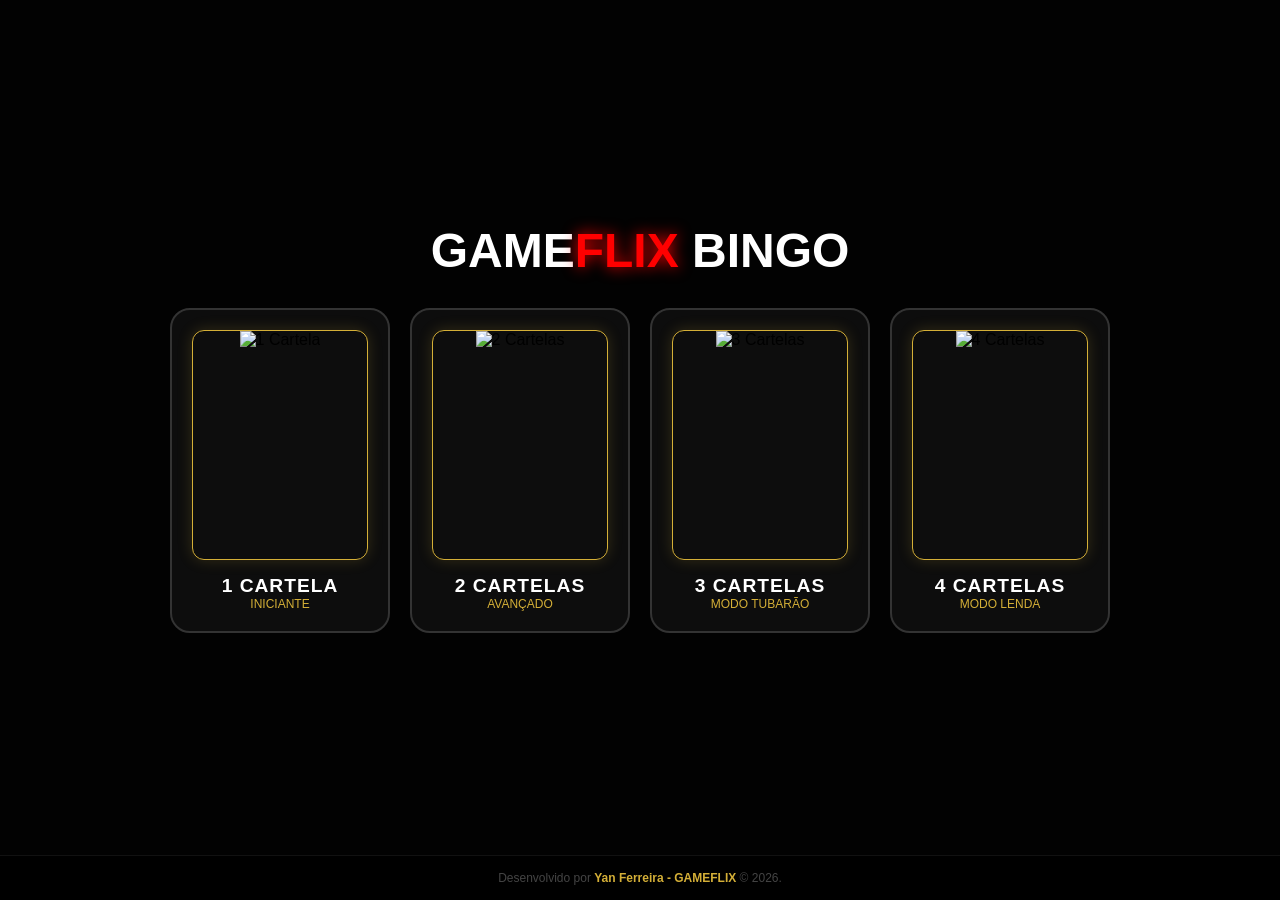
==== index.html @ 0e9021e0 "Update index.html" ====
<!DOCTYPE html>
<html lang="pt-br">
<head>
    <meta charset="UTF-8">
    <meta name="viewport" content="width=device-width, initial-scale=1.0">
    <title>GAMEFLIX BINGO | PRO SELECTION</title>
    <style>
        :root {
            --bg-dark: #020202;
            --neon-red: #ff0000;
            --gold: #d4af37;
            --white: #ffffff;
        }

        * { margin: 0; padding: 0; box-sizing: border-box; font-family: 'Poppins', sans-serif; }

        body {
            background-color: var(--bg-dark);
            min-height: 100vh;
            display: flex;
            flex-direction: column;
            overflow-x: hidden; /* Evita scroll lateral */
        }

        #bg-image {
            position: fixed; /* Fixed para não sumir no scroll do mobile */
            top: 0; left: 0; width: 100%; height: 100%;
            z-index: -1;
            background-size: cover;
            background-position: center;
            background-image: url('https://casinoespana.club/wp-content/uploads/2024/02/bonos_de_bingo_banner.webp'); 
            filter: blur(12px) brightness(0.3);
        }

        #lobby {
            flex-grow: 1;
            display: flex;
            flex-direction: column;
            align-items: center;
            justify-content: center;
            text-align: center;
            padding: 40px 20px;
        }

        .hero-title { 
            font-size: 3rem; /* Reduzido para mobile */
            font-weight: 900; 
            margin-bottom: 30px; 
            color: var(--white);
            text-transform: uppercase;
        }
        .hero-title span { color: var(--neon-red); text-shadow: 0 0 15px var(--neon-red); }

        .selection-container {
            display: flex;
            gap: 20px;
            justify-content: center;
            flex-wrap: wrap; /* Essencial para quebrar linha no mobile */
            max-width: 1200px;
        }

        .card-option {
            background: rgba(15, 15, 15, 0.9);
            border: 2px solid #333;
            border-radius: 20px;
            padding: 20px;
            width: 220px; 
            cursor: pointer;
            transition: all 0.4s cubic-bezier(0.175, 0.885, 0.32, 1.275);
            display: flex;
            flex-direction: column;
            align-items: center;
            gap: 15px;
        }

        .card-img-wrapper {
            width: 100%;
            height: 230px;
            border-radius: 12px;
            overflow: hidden;
            border: 1px solid var(--gold);
            box-shadow: 0 0 15px rgba(212, 175, 55, 0.2);
        }

        .card-img-wrapper img {
            width: 100%;
            height: 100%;
            object-fit: cover;
            transition: transform 0.5s ease;
        }

        /* --- AJUSTES MOBILE (A MÁGICA ACONTECE AQUI) --- */
        @media (max-width: 768px) {
            body { overflow-y: auto; } /* Permite scroll vertical se os cards ocuparem muito espaço */
            
            .hero-title {
                font-size: 2.2rem; /* Título menor em telemóveis */
                margin-bottom: 20px;
            }

            .card-option {
                width: 100%; /* Card ocupa a largura quase toda no mobile */
                max-width: 300px;
                flex-direction: row; /* Coloca imagem ao lado do texto se preferir, ou manter column */
                flex-direction: column; 
            }

            .card-img-wrapper {
                height: 180px; /* Imagem um pouco menor no mobile para caber mais itens */
            }

            .selection-container {
                gap: 15px;
            }
        }

        .card-option:hover {
            border-color: var(--neon-red);
            transform: translateY(-8px);
            box-shadow: 0 0 35px rgba(255, 0, 0, 0.5);
            background: rgba(30, 0, 0, 0.4);
        }

        .card-option:hover img { transform: scale(1.1); }

        .card-label {
            font-size: 1.2rem;
            font-weight: 800;
            color: var(--white);
            text-transform: uppercase;
            letter-spacing: 1px;
        }

        .card-sublabel {
            font-size: 0.75rem;
            color: var(--gold);
            text-transform: uppercase;
        }

        footer { 
            text-align: center; 
            padding: 15px; 
            background: rgba(0,0,0,0.9); 
            font-size: 12px; 
            color: #444; 
            border-top: 1px solid #111;
            margin-top: auto; 
        }
        footer b { color: var(--gold); }
    </style>
</head>
<body>

    <div id="bg-image"></div>

    <div id="lobby">
        <h1 class="hero-title">GAME<span>FLIX</span> BINGO</h1>
        
        <div class="selection-container">
            <div class="card-option" onclick="startGame(1)">
                <div class="card-img-wrapper">
                    <img src="https://res.cloudinary.com/dlt1gqwnc/image/upload/v1776731709/ChatGPT_Image_20_de_abr._de_2026_21_28_36_psllzv.png" alt="1 Cartela">
                </div>
                <div>
                    <div class="card-label">1 Cartela</div>
                    <div class="card-sublabel">Iniciante</div>
                </div>
            </div>

            <div class="card-option" onclick="startGame(2)">
                <div class="card-img-wrapper">
                    <img src="https://res.cloudinary.com/dlt1gqwnc/image/upload/v1776731702/ChatGPT_Image_20_de_abr._de_2026_21_31_03_kbenai.png" alt="2 Cartelas">
                </div>
                <div>
                    <div class="card-label">2 Cartelas</div>
                    <div class="card-sublabel">Avançado</div>
                </div>
            </div>

            <div class="card-option" onclick="startGame(3)">
                <div class="card-img-wrapper">
                    <img src="https://res.cloudinary.com/dlt1gqwnc/image/upload/v1776731713/ChatGPT_Image_20_de_abr._de_2026_21_28_36_-_Copia_2_lxl5xh.png" alt="3 Cartelas">
                </div>
                <div>
                    <div class="card-label">3 Cartelas</div>
                    <div class="card-sublabel">Modo Tubarão</div>
                </div>
            </div>

            <div class="card-option" onclick="startGame(4)">
                <div class="card-img-wrapper">
                    <img src="https://res.cloudinary.com/dlt1gqwnc/image/upload/v1776731704/ChatGPT_Image_20_de_abr._de_2026_21_26_35_bmgshy.png" alt="4 Cartelas">
                </div>
                <div>
                    <div class="card-label">4 Cartelas</div>
                    <div class="card-sublabel">Modo Lenda</div>
                </div>
            </div>
        </div>
    </div>

    <footer>Desenvolvido por <b>Yan Ferreira - GAMEFLIX</b> &copy; 2026.</footer>

    <script>
        function startGame(num) {
            alert("Iniciando arena para " + num + " cartelas...");
        }
    </script>
</body>
</html>
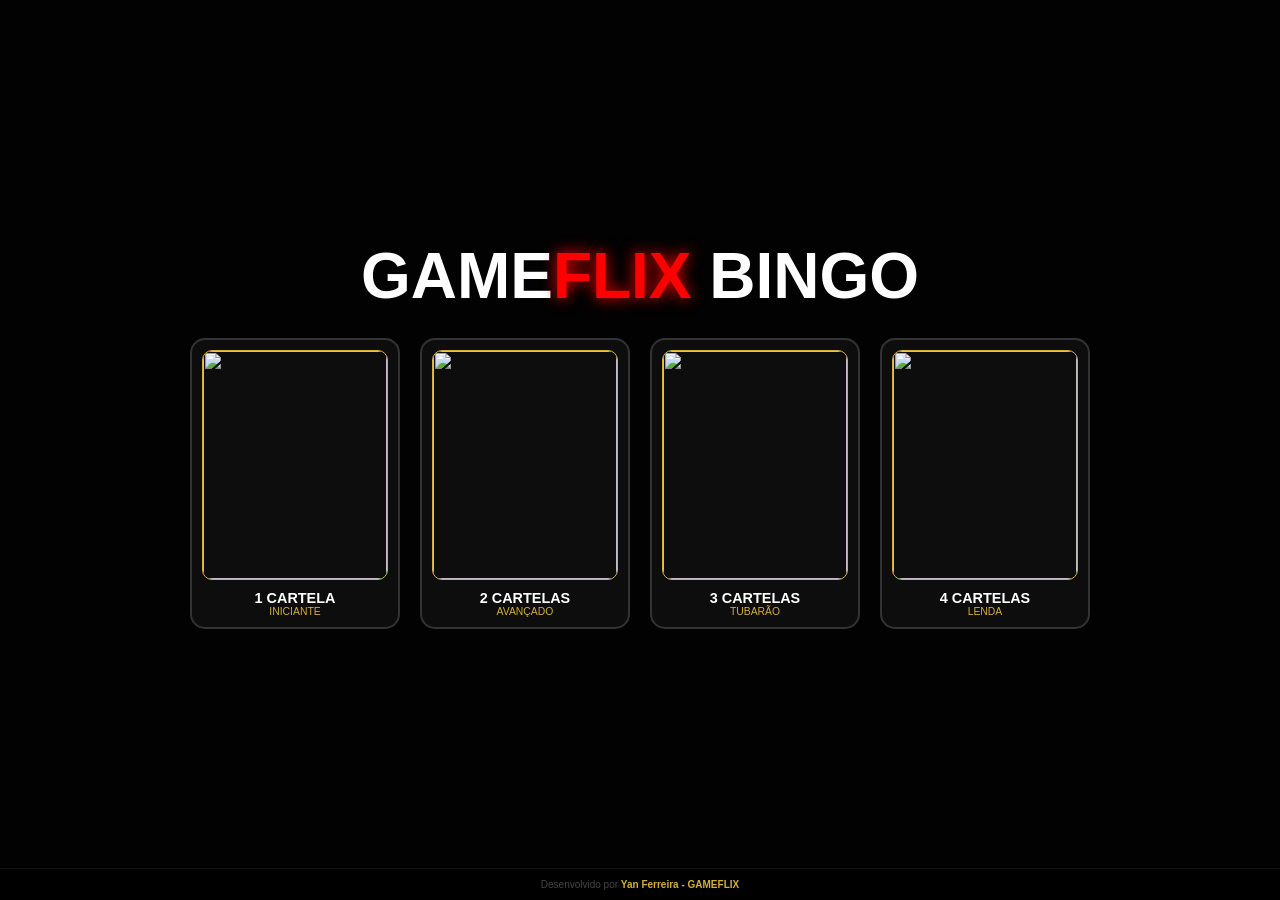
==== commit 0793c42b: "Update index.html" ====
--- a/index.html
+++ b/index.html
@@ -3,7 +3,7 @@
 <head>
     <meta charset="UTF-8">
     <meta name="viewport" content="width=device-width, initial-scale=1.0">
-    <title>GAMEFLIX BINGO | PRO SELECTION</title>
+    <title>GAMEFLIX BINGO | MOBILE GRID</title>
     <style>
         :root {
             --bg-dark: #020202;
@@ -19,11 +19,11 @@
             min-height: 100vh;
             display: flex;
             flex-direction: column;
-            overflow-x: hidden; /* Evita scroll lateral */
+            overflow-x: hidden;
         }
 
         #bg-image {
-            position: fixed; /* Fixed para não sumir no scroll do mobile */
+            position: fixed;
             top: 0; left: 0; width: 100%; height: 100%;
             z-index: -1;
             background-size: cover;
@@ -39,112 +39,91 @@
             align-items: center;
             justify-content: center;
             text-align: center;
-            padding: 40px 20px;
+            padding: 20px 10px; /* Reduzi o padding para ganhar espaço */
         }
 
         .hero-title { 
-            font-size: 3rem; /* Reduzido para mobile */
+            font-size: 2.5rem; 
             font-weight: 900; 
-            margin-bottom: 30px; 
+            margin-bottom: 25px; 
             color: var(--white);
             text-transform: uppercase;
         }
         .hero-title span { color: var(--neon-red); text-shadow: 0 0 15px var(--neon-red); }
 
+        /* AJUSTE DO CONTAINER PARA GRID */
         .selection-container {
-            display: flex;
-            gap: 20px;
-            justify-content: center;
-            flex-wrap: wrap; /* Essencial para quebrar linha no mobile */
-            max-width: 1200px;
+            display: grid;
+            grid-template-columns: repeat(2, 1fr); /* FORÇA 2 COLUNAS SEMPRE */
+            gap: 10px; /* Espaço menor entre os cards no mobile */
+            width: 100%;
+            max-width: 900px;
         }
 
         .card-option {
             background: rgba(15, 15, 15, 0.9);
             border: 2px solid #333;
-            border-radius: 20px;
-            padding: 20px;
-            width: 220px; 
+            border-radius: 15px;
+            padding: 10px;
             cursor: pointer;
-            transition: all 0.4s cubic-bezier(0.175, 0.885, 0.32, 1.275);
+            transition: all 0.4s ease;
             display: flex;
             flex-direction: column;
             align-items: center;
-            gap: 15px;
+            gap: 10px;
         }
 
         .card-img-wrapper {
             width: 100%;
-            height: 230px;
-            border-radius: 12px;
+            height: 140px; /* Altura reduzida para caber no grid 2x2 do mobile */
+            border-radius: 10px;
             overflow: hidden;
             border: 1px solid var(--gold);
-            box-shadow: 0 0 15px rgba(212, 175, 55, 0.2);
         }
 
         .card-img-wrapper img {
             width: 100%;
             height: 100%;
             object-fit: cover;
-            transition: transform 0.5s ease;
         }
 
-        /* --- AJUSTES MOBILE (A MÁGICA ACONTECE AQUI) --- */
-        @media (max-width: 768px) {
-            body { overflow-y: auto; } /* Permite scroll vertical se os cards ocuparem muito espaço */
-            
-            .hero-title {
-                font-size: 2.2rem; /* Título menor em telemóveis */
-                margin-bottom: 20px;
+        /* --- AJUSTES ESPECÍFICOS PARA PC --- */
+        @media (min-width: 769px) {
+            .selection-container {
+                grid-template-columns: repeat(4, 1fr); /* No PC ficam as 4 lado a lado */
+                gap: 20px;
             }
-
-            .card-option {
-                width: 100%; /* Card ocupa a largura quase toda no mobile */
-                max-width: 300px;
-                flex-direction: row; /* Coloca imagem ao lado do texto se preferir, ou manter column */
-                flex-direction: column; 
-            }
-
-            .card-img-wrapper {
-                height: 180px; /* Imagem um pouco menor no mobile para caber mais itens */
-            }
-
-            .selection-container {
-                gap: 15px;
-            }
+            .card-img-wrapper { height: 230px; }
+            .hero-title { font-size: 4rem; }
         }
 
-        .card-option:hover {
+        /* EFEITO AO TOCAR/PASSAR O MOUSE */
+        .card-option:active, .card-option:hover {
             border-color: var(--neon-red);
-            transform: translateY(-8px);
-            box-shadow: 0 0 35px rgba(255, 0, 0, 0.5);
-            background: rgba(30, 0, 0, 0.4);
+            transform: scale(0.98);
+            box-shadow: 0 0 20px rgba(255, 0, 0, 0.4);
         }
 
-        .card-option:hover img { transform: scale(1.1); }
-
         .card-label {
-            font-size: 1.2rem;
+            font-size: 0.9rem; /* Texto menor para caber no grid */
             font-weight: 800;
             color: var(--white);
             text-transform: uppercase;
-            letter-spacing: 1px;
         }
 
         .card-sublabel {
-            font-size: 0.75rem;
+            font-size: 0.65rem;
             color: var(--gold);
             text-transform: uppercase;
         }
 
         footer { 
             text-align: center; 
-            padding: 15px; 
+            padding: 10px; 
             background: rgba(0,0,0,0.9); 
-            font-size: 12px; 
+            font-size: 10px; 
             color: #444; 
             border-top: 1px solid #111;
-            margin-top: auto; 
         }
         footer b { color: var(--gold); }
     </style>
@@ -159,7 +138,7 @@
         <div class="selection-container">
             <div class="card-option" onclick="startGame(1)">
                 <div class="card-img-wrapper">
-                    <img src="https://res.cloudinary.com/dlt1gqwnc/image/upload/v1776731709/ChatGPT_Image_20_de_abr._de_2026_21_28_36_psllzv.png" alt="1 Cartela">
+                    <img src="https://res.cloudinary.com/dlt1gqwnc/image/upload/v1776731709/ChatGPT_Image_20_de_abr._de_2026_21_28_36_psllzv.png">
                 </div>
                 <div>
                     <div class="card-label">1 Cartela</div>
@@ -169,7 +148,7 @@
 
             <div class="card-option" onclick="startGame(2)">
                 <div class="card-img-wrapper">
-                    <img src="https://res.cloudinary.com/dlt1gqwnc/image/upload/v1776731702/ChatGPT_Image_20_de_abr._de_2026_21_31_03_kbenai.png" alt="2 Cartelas">
+                    <img src="https://res.cloudinary.com/dlt1gqwnc/image/upload/v1776731702/ChatGPT_Image_20_de_abr._de_2026_21_31_03_kbenai.png">
                 </div>
                 <div>
                     <div class="card-label">2 Cartelas</div>
@@ -179,31 +158,31 @@
 
             <div class="card-option" onclick="startGame(3)">
                 <div class="card-img-wrapper">
-                    <img src="https://res.cloudinary.com/dlt1gqwnc/image/upload/v1776731713/ChatGPT_Image_20_de_abr._de_2026_21_28_36_-_Copia_2_lxl5xh.png" alt="3 Cartelas">
+                    <img src="https://res.cloudinary.com/dlt1gqwnc/image/upload/v1776731713/ChatGPT_Image_20_de_abr._de_2026_21_28_36_-_Copia_2_lxl5xh.png">
                 </div>
                 <div>
                     <div class="card-label">3 Cartelas</div>
-                    <div class="card-sublabel">Modo Tubarão</div>
+                    <div class="card-sublabel">Tubarão</div>
                 </div>
             </div>
 
             <div class="card-option" onclick="startGame(4)">
                 <div class="card-img-wrapper">
-                    <img src="https://res.cloudinary.com/dlt1gqwnc/image/upload/v1776731704/ChatGPT_Image_20_de_abr._de_2026_21_26_35_bmgshy.png" alt="4 Cartelas">
+                    <img src="https://res.cloudinary.com/dlt1gqwnc/image/upload/v1776731704/ChatGPT_Image_20_de_abr._de_2026_21_26_35_bmgshy.png">
                 </div>
                 <div>
                     <div class="card-label">4 Cartelas</div>
-                    <div class="card-sublabel">Modo Lenda</div>
+                    <div class="card-sublabel">Lenda</div>
                 </div>
             </div>
         </div>
     </div>
 
-    <footer>Desenvolvido por <b>Yan Ferreira - GAMEFLIX</b> &copy; 2026.</footer>
+    <footer>Desenvolvido por <b>Yan Ferreira - GAMEFLIX</b></footer>
 
     <script>
         function startGame(num) {
-            alert("Iniciando arena para " + num + " cartelas...");
+            alert("Iniciando com " + num + " cartelas...");
         }
     </script>
 </body>
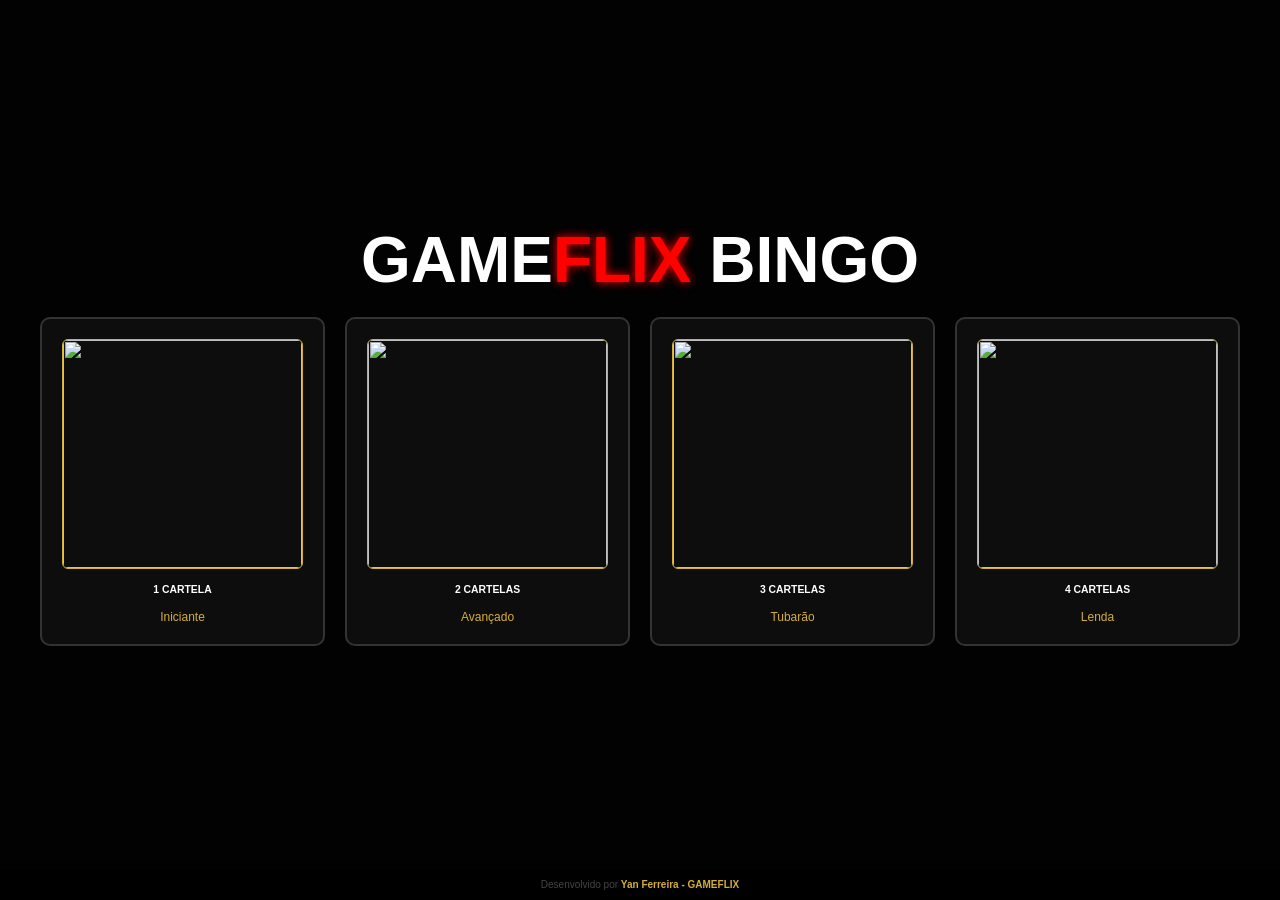
==== commit 8f2bb084: "Update index.html" ====
--- a/index.html
+++ b/index.html
@@ -3,7 +3,7 @@
 <head>
     <meta charset="UTF-8">
     <meta name="viewport" content="width=device-width, initial-scale=1.0">
-    <title>GAMEFLIX BINGO | MOBILE GRID</title>
+    <title>GAMEFLIX BINGO | 4 EM LINHA</title>
     <style>
         :root {
             --bg-dark: #020202;
@@ -39,44 +39,44 @@
             align-items: center;
             justify-content: center;
             text-align: center;
-            padding: 20px 10px; /* Reduzi o padding para ganhar espaço */
+            padding: 10px;
         }
 
         .hero-title { 
-            font-size: 2.5rem; 
+            font-size: 1.8rem; /* Reduzido para não empurrar os cards */
             font-weight: 900; 
-            margin-bottom: 25px; 
+            margin-bottom: 20px; 
             color: var(--white);
             text-transform: uppercase;
         }
-        .hero-title span { color: var(--neon-red); text-shadow: 0 0 15px var(--neon-red); }
+        .hero-title span { color: var(--neon-red); text-shadow: 0 0 10px var(--neon-red); }
 
-        /* AJUSTE DO CONTAINER PARA GRID */
+        /* FORÇA 4 COLUNAS EM QUALQUER TELA */
         .selection-container {
             display: grid;
-            grid-template-columns: repeat(2, 1fr); /* FORÇA 2 COLUNAS SEMPRE */
-            gap: 10px; /* Espaço menor entre os cards no mobile */
+            grid-template-columns: repeat(4, 1fr); 
+            gap: 5px; /* Espaço mínimo entre cards */
             width: 100%;
-            max-width: 900px;
+            max-width: 1200px;
         }
 
         .card-option {
             background: rgba(15, 15, 15, 0.9);
-            border: 2px solid #333;
-            border-radius: 15px;
-            padding: 10px;
+            border: 1px solid #333;
+            border-radius: 10px;
+            padding: 8px 4px;
             cursor: pointer;
-            transition: all 0.4s ease;
+            transition: all 0.3s ease;
             display: flex;
             flex-direction: column;
             align-items: center;
-            gap: 10px;
+            gap: 8px;
         }
 
         .card-img-wrapper {
             width: 100%;
-            height: 140px; /* Altura reduzida para caber no grid 2x2 do mobile */
-            border-radius: 10px;
+            height: 80px; /* Altura pequena para caber na linha mobile */
+            border-radius: 6px;
             overflow: hidden;
             border: 1px solid var(--gold);
         }
@@ -87,34 +87,34 @@
             object-fit: cover;
         }
 
-        /* --- AJUSTES ESPECÍFICOS PARA PC --- */
+        /* AJUSTE PARA TELAS MAIORES (PC) */
         @media (min-width: 769px) {
-            .selection-container {
-                grid-template-columns: repeat(4, 1fr); /* No PC ficam as 4 lado a lado */
-                gap: 20px;
-            }
+            .hero-title { font-size: 4rem; }
             .card-img-wrapper { height: 230px; }
-            .hero-title { font-size: 4rem; }
+            .card-option { padding: 20px; gap: 15px; border-width: 2px; }
+            .selection-container { gap: 20px; }
+            .card-label { font-size: 1.2rem; }
         }
 
-        /* EFEITO AO TOCAR/PASSAR O MOUSE */
-        .card-option:active, .card-option:hover {
+        .card-option:active {
             border-color: var(--neon-red);
-            transform: scale(0.98);
-            box-shadow: 0 0 20px rgba(255, 0, 0, 0.4);
+            transform: scale(0.95);
         }
 
         .card-label {
-            font-size: 0.9rem; /* Texto menor para caber no grid */
+            font-size: 0.65rem; /* Texto bem pequeno para caber na horizontal */
             font-weight: 800;
             color: var(--white);
             text-transform: uppercase;
+            white-space: nowrap; /* Evita que o texto quebre linha */
         }
 
         .card-sublabel {
-            font-size: 0.65rem;
-            color: var(--gold);
-            text-transform: uppercase;
+            display: none; /* Escondido no mobile para ganhar espaço vertical */
+        }
+
+        @media (min-width: 769px) {
+            .card-sublabel { display: block; font-size: 0.75rem; color: var(--gold); }
         }
 
         footer { 
@@ -123,7 +123,6 @@
             background: rgba(0,0,0,0.9); 
             font-size: 10px; 
             color: #444; 
-            border-top: 1px solid #111;
         }
         footer b { color: var(--gold); }
     </style>
@@ -137,43 +136,27 @@
         
         <div class="selection-container">
             <div class="card-option" onclick="startGame(1)">
-                <div class="card-img-wrapper">
-                    <img src="https://res.cloudinary.com/dlt1gqwnc/image/upload/v1776731709/ChatGPT_Image_20_de_abr._de_2026_21_28_36_psllzv.png">
-                </div>
-                <div>
-                    <div class="card-label">1 Cartela</div>
-                    <div class="card-sublabel">Iniciante</div>
-                </div>
+                <div class="card-img-wrapper"><img src="https://res.cloudinary.com/dlt1gqwnc/image/upload/v1776731709/ChatGPT_Image_20_de_abr._de_2026_21_28_36_psllzv.png"></div>
+                <div class="card-label">1 Cartela</div>
+                <div class="card-sublabel">Iniciante</div>
             </div>
 
             <div class="card-option" onclick="startGame(2)">
-                <div class="card-img-wrapper">
-                    <img src="https://res.cloudinary.com/dlt1gqwnc/image/upload/v1776731702/ChatGPT_Image_20_de_abr._de_2026_21_31_03_kbenai.png">
-                </div>
-                <div>
-                    <div class="card-label">2 Cartelas</div>
-                    <div class="card-sublabel">Avançado</div>
-                </div>
+                <div class="card-img-wrapper"><img src="https://res.cloudinary.com/dlt1gqwnc/image/upload/v1776731702/ChatGPT_Image_20_de_abr._de_2026_21_31_03_kbenai.png"></div>
+                <div class="card-label">2 Cartelas</div>
+                <div class="card-sublabel">Avançado</div>
             </div>
 
             <div class="card-option" onclick="startGame(3)">
-                <div class="card-img-wrapper">
-                    <img src="https://res.cloudinary.com/dlt1gqwnc/image/upload/v1776731713/ChatGPT_Image_20_de_abr._de_2026_21_28_36_-_Copia_2_lxl5xh.png">
-                </div>
-                <div>
-                    <div class="card-label">3 Cartelas</div>
-                    <div class="card-sublabel">Tubarão</div>
-                </div>
+                <div class="card-img-wrapper"><img src="https://res.cloudinary.com/dlt1gqwnc/image/upload/v1776731713/ChatGPT_Image_20_de_abr._de_2026_21_28_36_-_Copia_2_lxl5xh.png"></div>
+                <div class="card-label">3 Cartelas</div>
+                <div class="card-sublabel">Tubarão</div>
             </div>
 
             <div class="card-option" onclick="startGame(4)">
-                <div class="card-img-wrapper">
-                    <img src="https://res.cloudinary.com/dlt1gqwnc/image/upload/v1776731704/ChatGPT_Image_20_de_abr._de_2026_21_26_35_bmgshy.png">
-                </div>
-                <div>
-                    <div class="card-label">4 Cartelas</div>
-                    <div class="card-sublabel">Lenda</div>
-                </div>
+                <div class="card-img-wrapper"><img src="https://res.cloudinary.com/dlt1gqwnc/image/upload/v1776731704/ChatGPT_Image_20_de_abr._de_2026_21_26_35_bmgshy.png"></div>
+                <div class="card-label">4 Cartelas</div>
+                <div class="card-sublabel">Lenda</div>
             </div>
         </div>
     </div>
@@ -182,7 +165,7 @@
 
     <script>
         function startGame(num) {
-            alert("Iniciando com " + num + " cartelas...");
+            alert("Iniciando arena para " + num + " cartelas...");
         }
     </script>
 </body>
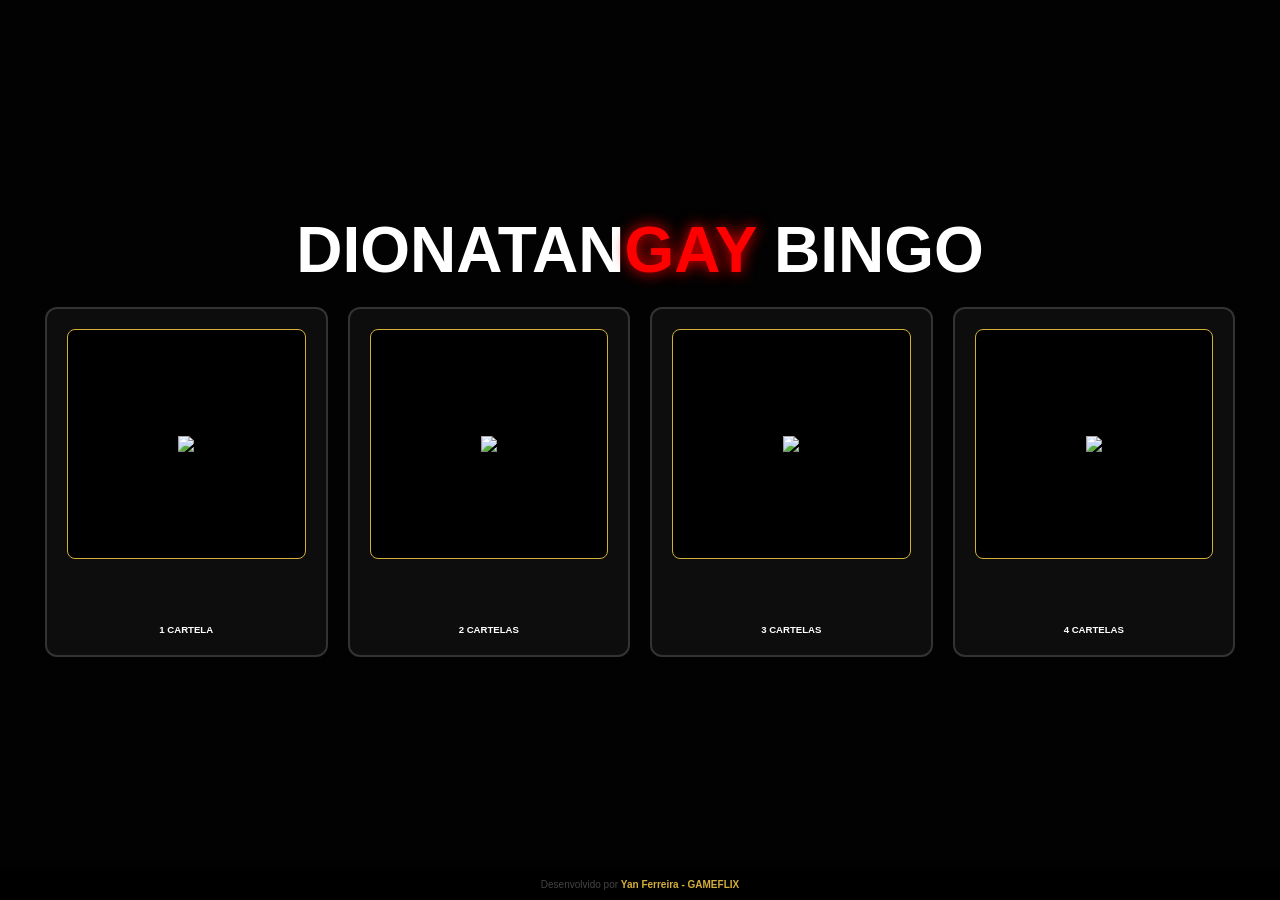
==== commit f4eeb48e: "Update index.html" ====
--- a/index.html
+++ b/index.html
@@ -3,7 +3,7 @@
 <head>
     <meta charset="UTF-8">
     <meta name="viewport" content="width=device-width, initial-scale=1.0">
-    <title>GAMEFLIX BINGO | 4 EM LINHA</title>
+    <title>GAMEFLIX BINGO | PRO SELECTION</title>
     <style>
         :root {
             --bg-dark: #020202;
@@ -16,14 +16,14 @@
 
         body {
             background-color: var(--bg-dark);
-            min-height: 100vh;
+            height: 100vh;
             display: flex;
             flex-direction: column;
-            overflow-x: hidden;
+            overflow: hidden;
         }
 
         #bg-image {
-            position: fixed;
+            position: absolute;
             top: 0; left: 0; width: 100%; height: 100%;
             z-index: -1;
             background-size: cover;
@@ -42,56 +42,57 @@
             padding: 10px;
         }
 
-        .hero-title { 
-            font-size: 1.8rem; /* Reduzido para não empurrar os cards */
-            font-weight: 900; 
-            margin-bottom: 20px; 
-            color: var(--white);
-            text-transform: uppercase;
-        }
-        .hero-title span { color: var(--neon-red); text-shadow: 0 0 10px var(--neon-red); }
+        .hero-title { font-size: 2rem; font-weight: 900; margin-bottom: 20px; color: var(--white); }
+        .hero-title span { color: var(--neon-red); text-shadow: 0 0 15px var(--neon-red); }
 
-        /* FORÇA 4 COLUNAS EM QUALQUER TELA */
         .selection-container {
             display: grid;
-            grid-template-columns: repeat(4, 1fr); 
-            gap: 5px; /* Espaço mínimo entre cards */
+            grid-template-columns: repeat(4, 1fr); /* 4 na mesma linha */
+            gap: 8px;
             width: 100%;
             max-width: 1200px;
+            padding: 0 5px;
         }
 
         .card-option {
             background: rgba(15, 15, 15, 0.9);
             border: 1px solid #333;
-            border-radius: 10px;
-            padding: 8px 4px;
+            border-radius: 12px;
+            padding: 10px 5px;
             cursor: pointer;
-            transition: all 0.3s ease;
+            transition: all 0.4s ease;
             display: flex;
             flex-direction: column;
             align-items: center;
-            gap: 8px;
+            justify-content: space-between;
+            /* Proporção vertical mantida */
+            min-height: 180px; 
         }
 
         .card-img-wrapper {
             width: 100%;
-            height: 80px; /* Altura pequena para caber na linha mobile */
-            border-radius: 6px;
+            height: 110px; /* Altura fixa para manter o card "esticado" */
+            border-radius: 8px;
             overflow: hidden;
             border: 1px solid var(--gold);
+            background: #000;
+            display: flex;
+            align-items: center;
+            justify-content: center;
         }
 
         .card-img-wrapper img {
-            width: 100%;
-            height: 100%;
-            object-fit: cover;
+            max-width: 100%;
+            max-height: 100%;
+            /* 'contain' garante que a foto apareça inteira sem cortes */
+            object-fit: contain; 
+            transition: transform 0.5s ease;
         }
 
-        /* AJUSTE PARA TELAS MAIORES (PC) */
         @media (min-width: 769px) {
             .hero-title { font-size: 4rem; }
             .card-img-wrapper { height: 230px; }
-            .card-option { padding: 20px; gap: 15px; border-width: 2px; }
+            .card-option { padding: 20px; min-height: 350px; border-width: 2px; }
             .selection-container { gap: 20px; }
             .card-label { font-size: 1.2rem; }
         }
@@ -102,28 +103,15 @@
         }
 
         .card-label {
-            font-size: 0.65rem; /* Texto bem pequeno para caber na horizontal */
+            font-size: 0.6rem;
             font-weight: 800;
             color: var(--white);
             text-transform: uppercase;
-            white-space: nowrap; /* Evita que o texto quebre linha */
+            margin-top: 5px;
+            line-height: 1;
         }
 
-        .card-sublabel {
-            display: none; /* Escondido no mobile para ganhar espaço vertical */
-        }
-
-        @media (min-width: 769px) {
-            .card-sublabel { display: block; font-size: 0.75rem; color: var(--gold); }
-        }
-
-        footer { 
-            text-align: center; 
-            padding: 10px; 
-            background: rgba(0,0,0,0.9); 
-            font-size: 10px; 
-            color: #444; 
-        }
+        footer { text-align: center; padding: 10px; background: #000; font-size: 10px; color: #444; }
         footer b { color: var(--gold); }
     </style>
 </head>
@@ -132,31 +120,35 @@
     <div id="bg-image"></div>
 
     <div id="lobby">
-        <h1 class="hero-title">GAME<span>FLIX</span> BINGO</h1>
+        <h1 class="hero-title">DIONATAN<span>GAY</span> BINGO</h1>
         
         <div class="selection-container">
             <div class="card-option" onclick="startGame(1)">
-                <div class="card-img-wrapper"><img src="https://res.cloudinary.com/dlt1gqwnc/image/upload/v1776731709/ChatGPT_Image_20_de_abr._de_2026_21_28_36_psllzv.png"></div>
+                <div class="card-img-wrapper">
+                    <img src="https://res.cloudinary.com/dlt1gqwnc/image/upload/v1776731709/ChatGPT_Image_20_de_abr._de_2026_21_28_36_psllzv.png">
+                </div>
                 <div class="card-label">1 Cartela</div>
-                <div class="card-sublabel">Iniciante</div>
             </div>
 
             <div class="card-option" onclick="startGame(2)">
-                <div class="card-img-wrapper"><img src="https://res.cloudinary.com/dlt1gqwnc/image/upload/v1776731702/ChatGPT_Image_20_de_abr._de_2026_21_31_03_kbenai.png"></div>
+                <div class="card-img-wrapper">
+                    <img src="https://res.cloudinary.com/dlt1gqwnc/image/upload/v1776731702/ChatGPT_Image_20_de_abr._de_2026_21_31_03_kbenai.png">
+                </div>
                 <div class="card-label">2 Cartelas</div>
-                <div class="card-sublabel">Avançado</div>
             </div>
 
             <div class="card-option" onclick="startGame(3)">
-                <div class="card-img-wrapper"><img src="https://res.cloudinary.com/dlt1gqwnc/image/upload/v1776731713/ChatGPT_Image_20_de_abr._de_2026_21_28_36_-_Copia_2_lxl5xh.png"></div>
+                <div class="card-img-wrapper">
+                    <img src="https://res.cloudinary.com/dlt1gqwnc/image/upload/v1776731713/ChatGPT_Image_20_de_abr._de_2026_21_28_36_-_Copia_2_lxl5xh.png">
+                </div>
                 <div class="card-label">3 Cartelas</div>
-                <div class="card-sublabel">Tubarão</div>
             </div>
 
             <div class="card-option" onclick="startGame(4)">
-                <div class="card-img-wrapper"><img src="https://res.cloudinary.com/dlt1gqwnc/image/upload/v1776731704/ChatGPT_Image_20_de_abr._de_2026_21_26_35_bmgshy.png"></div>
+                <div class="card-img-wrapper">
+                    <img src="https://res.cloudinary.com/dlt1gqwnc/image/upload/v1776731704/ChatGPT_Image_20_de_abr._de_2026_21_26_35_bmgshy.png">
+                </div>
                 <div class="card-label">4 Cartelas</div>
-                <div class="card-sublabel">Lenda</div>
             </div>
         </div>
     </div>
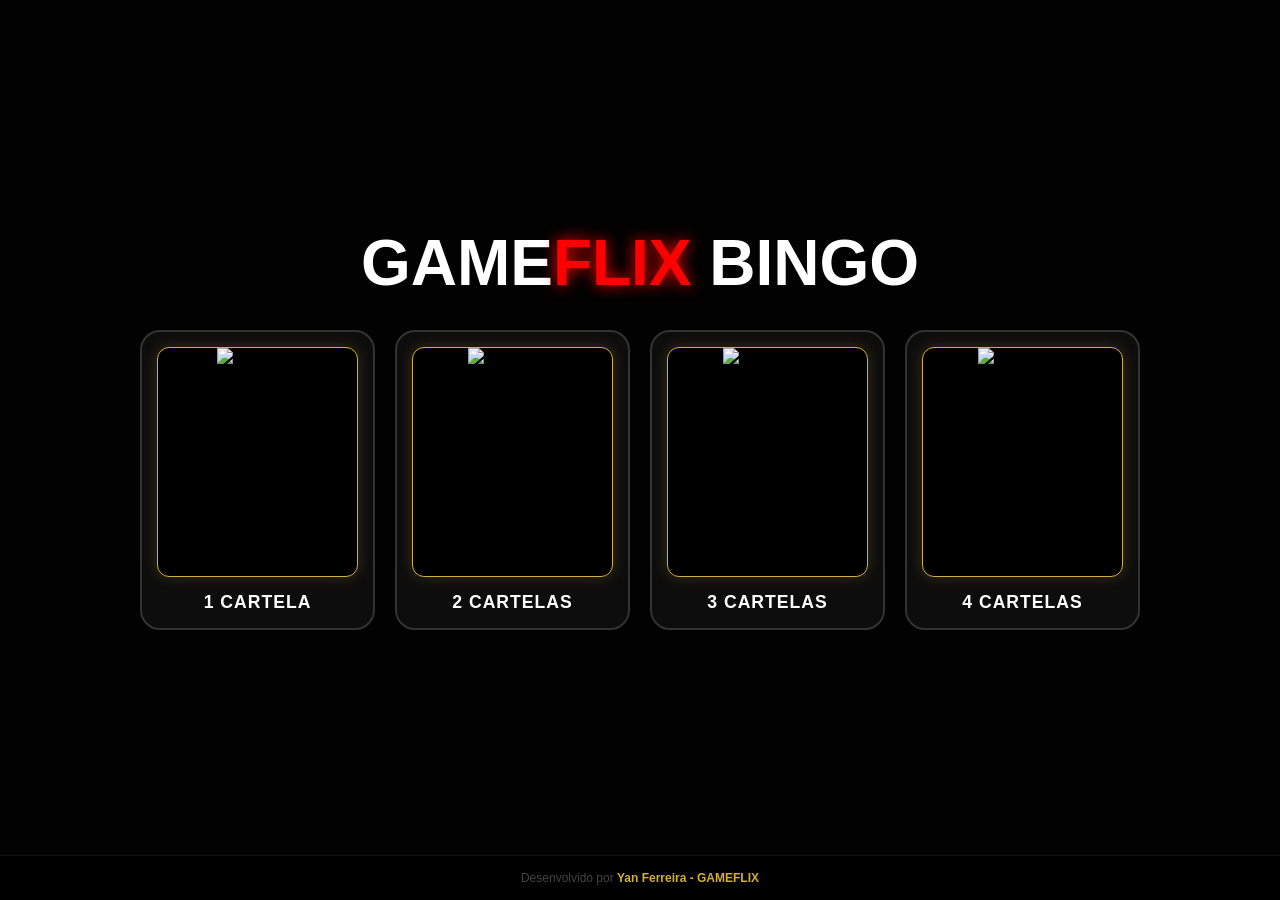
==== commit e855b6eb: "Update index.html" ====
--- a/index.html
+++ b/index.html
@@ -16,14 +16,14 @@
 
         body {
             background-color: var(--bg-dark);
-            height: 100vh;
+            min-height: 100vh;
             display: flex;
             flex-direction: column;
-            overflow: hidden;
+            overflow-x: hidden;
         }
 
         #bg-image {
-            position: absolute;
+            position: fixed;
             top: 0; left: 0; width: 100%; height: 100%;
             z-index: -1;
             background-size: cover;
@@ -39,79 +39,94 @@
             align-items: center;
             justify-content: center;
             text-align: center;
-            padding: 10px;
+            padding: 20px 15px;
         }
 
-        .hero-title { font-size: 2rem; font-weight: 900; margin-bottom: 20px; color: var(--white); }
+        .hero-title { 
+            font-size: 2.5rem; 
+            font-weight: 900; 
+            margin-bottom: 30px; 
+            color: var(--white);
+            text-transform: uppercase;
+        }
         .hero-title span { color: var(--neon-red); text-shadow: 0 0 15px var(--neon-red); }
 
+        /* CONTAINER AJUSTADO PARA 2 COLUNAS */
         .selection-container {
             display: grid;
-            grid-template-columns: repeat(4, 1fr); /* 4 na mesma linha */
-            gap: 8px;
+            grid-template-columns: repeat(2, 1fr); 
+            gap: 15px;
             width: 100%;
-            max-width: 1200px;
-            padding: 0 5px;
+            max-width: 1000px;
         }
 
         .card-option {
             background: rgba(15, 15, 15, 0.9);
-            border: 1px solid #333;
-            border-radius: 12px;
-            padding: 10px 5px;
+            border: 2px solid #333;
+            border-radius: 20px;
+            padding: 15px;
             cursor: pointer;
-            transition: all 0.4s ease;
+            transition: all 0.4s cubic-bezier(0.175, 0.885, 0.32, 1.275);
             display: flex;
             flex-direction: column;
             align-items: center;
-            justify-content: space-between;
-            /* Proporção vertical mantida */
-            min-height: 180px; 
+            gap: 15px;
         }
 
+        /* PROPORÇÃO DE PC APLICADA */
         .card-img-wrapper {
             width: 100%;
-            height: 110px; /* Altura fixa para manter o card "esticado" */
-            border-radius: 8px;
+            height: 230px; 
+            border-radius: 12px;
             overflow: hidden;
             border: 1px solid var(--gold);
+            box-shadow: 0 0 15px rgba(212, 175, 55, 0.2);
             background: #000;
-            display: flex;
-            align-items: center;
-            justify-content: center;
         }
 
         .card-img-wrapper img {
-            max-width: 100%;
-            max-height: 100%;
-            /* 'contain' garante que a foto apareça inteira sem cortes */
-            object-fit: contain; 
+            width: 100%;
+            height: 100%;
+            object-fit: cover; /* Mantém o preenchimento total como no PC */
             transition: transform 0.5s ease;
         }
 
-        @media (min-width: 769px) {
+        /* AJUSTE PARA TELAS DE PC (4 LADO A LADO) */
+        @media (min-width: 992px) {
+            .selection-container {
+                grid-template-columns: repeat(4, 1fr);
+                gap: 20px;
+            }
             .hero-title { font-size: 4rem; }
-            .card-img-wrapper { height: 230px; }
-            .card-option { padding: 20px; min-height: 350px; border-width: 2px; }
-            .selection-container { gap: 20px; }
-            .card-label { font-size: 1.2rem; }
         }
 
-        .card-option:active {
+        .card-option:hover, .card-option:active {
             border-color: var(--neon-red);
-            transform: scale(0.95);
+            transform: translateY(-8px);
+            box-shadow: 0 0 30px rgba(255, 0, 0, 0.5);
+            background: rgba(30, 0, 0, 0.4);
+        }
+
+        .card-option:hover img {
+            transform: scale(1.1);
         }
 
         .card-label {
-            font-size: 0.6rem;
+            font-size: 1.1rem;
             font-weight: 800;
             color: var(--white);
             text-transform: uppercase;
-            margin-top: 5px;
-            line-height: 1;
+            letter-spacing: 1px;
         }
 
-        footer { text-align: center; padding: 10px; background: #000; font-size: 10px; color: #444; }
+        footer { 
+            text-align: center; 
+            padding: 15px; 
+            background: #000; 
+            font-size: 12px; 
+            color: #444; 
+            border-top: 1px solid #111;
+        }
         footer b { color: var(--gold); }
     </style>
 </head>
@@ -120,33 +135,33 @@
     <div id="bg-image"></div>
 
     <div id="lobby">
-        <h1 class="hero-title">DIONATAN<span>GAY</span> BINGO</h1>
+        <h1 class="hero-title">GAME<span>FLIX</span> BINGO</h1>
         
         <div class="selection-container">
             <div class="card-option" onclick="startGame(1)">
                 <div class="card-img-wrapper">
-                    <img src="https://res.cloudinary.com/dlt1gqwnc/image/upload/v1776731709/ChatGPT_Image_20_de_abr._de_2026_21_28_36_psllzv.png">
+                    <img src="https://res.cloudinary.com/dlt1gqwnc/image/upload/v1776731709/ChatGPT_Image_20_de_abr._de_2026_21_28_36_psllzv.png" alt="1 Cartela">
                 </div>
                 <div class="card-label">1 Cartela</div>
             </div>
 
             <div class="card-option" onclick="startGame(2)">
                 <div class="card-img-wrapper">
-                    <img src="https://res.cloudinary.com/dlt1gqwnc/image/upload/v1776731702/ChatGPT_Image_20_de_abr._de_2026_21_31_03_kbenai.png">
+                    <img src="https://res.cloudinary.com/dlt1gqwnc/image/upload/v1776731702/ChatGPT_Image_20_de_abr._de_2026_21_31_03_kbenai.png" alt="2 Cartelas">
                 </div>
                 <div class="card-label">2 Cartelas</div>
             </div>
 
             <div class="card-option" onclick="startGame(3)">
                 <div class="card-img-wrapper">
-                    <img src="https://res.cloudinary.com/dlt1gqwnc/image/upload/v1776731713/ChatGPT_Image_20_de_abr._de_2026_21_28_36_-_Copia_2_lxl5xh.png">
+                    <img src="https://res.cloudinary.com/dlt1gqwnc/image/upload/v1776731713/ChatGPT_Image_20_de_abr._de_2026_21_28_36_-_Copia_2_lxl5xh.png" alt="3 Cartelas">
                 </div>
                 <div class="card-label">3 Cartelas</div>
             </div>
 
             <div class="card-option" onclick="startGame(4)">
                 <div class="card-img-wrapper">
-                    <img src="https://res.cloudinary.com/dlt1gqwnc/image/upload/v1776731704/ChatGPT_Image_20_de_abr._de_2026_21_26_35_bmgshy.png">
+                    <img src="https://res.cloudinary.com/dlt1gqwnc/image/upload/v1776731704/ChatGPT_Image_20_de_abr._de_2026_21_26_35_bmgshy.png" alt="4 Cartelas">
                 </div>
                 <div class="card-label">4 Cartelas</div>
             </div>
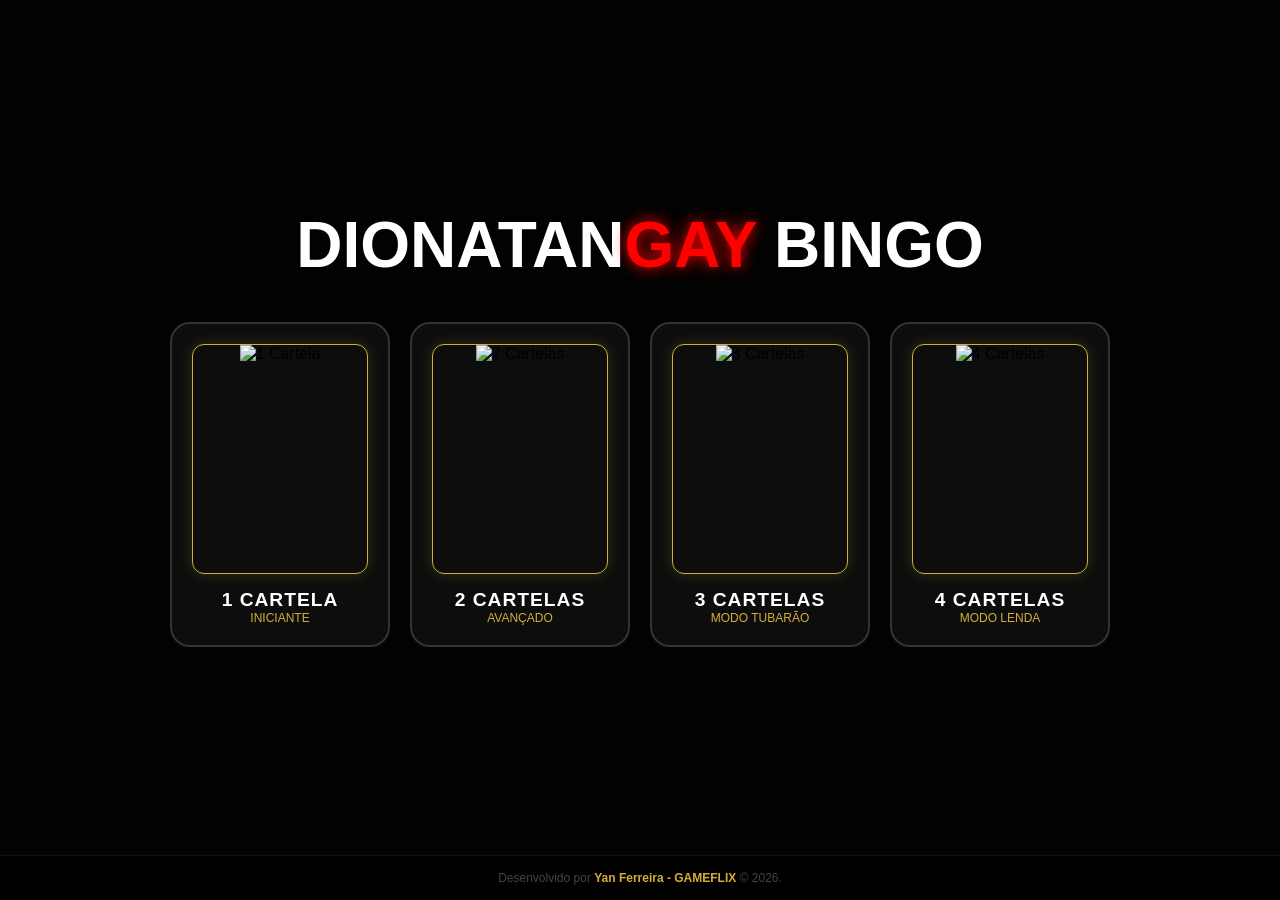
==== commit 28f6d921: "Update index.html" ====
--- a/index.html
+++ b/index.html
@@ -16,14 +16,14 @@
 
         body {
             background-color: var(--bg-dark);
-            min-height: 100vh;
+            height: 100vh;
             display: flex;
             flex-direction: column;
-            overflow-x: hidden;
+            overflow: hidden;
         }
 
         #bg-image {
-            position: fixed;
+            position: absolute;
             top: 0; left: 0; width: 100%; height: 100%;
             z-index: -1;
             background-size: cover;
@@ -39,32 +39,24 @@
             align-items: center;
             justify-content: center;
             text-align: center;
-            padding: 20px 15px;
         }
 
-        .hero-title { 
-            font-size: 2.5rem; 
-            font-weight: 900; 
-            margin-bottom: 30px; 
-            color: var(--white);
-            text-transform: uppercase;
-        }
+        .hero-title { font-size: 4rem; font-weight: 900; margin-bottom: 40px; color: var(--white); }
         .hero-title span { color: var(--neon-red); text-shadow: 0 0 15px var(--neon-red); }
 
-        /* CONTAINER AJUSTADO PARA 2 COLUNAS */
         .selection-container {
-            display: grid;
-            grid-template-columns: repeat(2, 1fr); 
-            gap: 15px;
-            width: 100%;
-            max-width: 1000px;
+            display: flex;
+            gap: 20px; /* Reduzi um pouco o espaço para caber as 4 opções na tela */
+            justify-content: center;
+            flex-wrap: wrap;
         }
 
         .card-option {
             background: rgba(15, 15, 15, 0.9);
             border: 2px solid #333;
             border-radius: 20px;
-            padding: 15px;
+            padding: 20px;
+            width: 220px; /* Ajuste leve na largura para melhor encaixe */
             cursor: pointer;
             transition: all 0.4s cubic-bezier(0.175, 0.885, 0.32, 1.275);
             display: flex;
@@ -73,37 +65,26 @@
             gap: 15px;
         }
 
-        /* PROPORÇÃO DE PC APLICADA */
         .card-img-wrapper {
             width: 100%;
-            height: 230px; 
+            height: 230px;
             border-radius: 12px;
             overflow: hidden;
             border: 1px solid var(--gold);
             box-shadow: 0 0 15px rgba(212, 175, 55, 0.2);
-            background: #000;
         }
 
         .card-img-wrapper img {
             width: 100%;
             height: 100%;
-            object-fit: cover; /* Mantém o preenchimento total como no PC */
+            object-fit: cover;
             transition: transform 0.5s ease;
         }
 
-        /* AJUSTE PARA TELAS DE PC (4 LADO A LADO) */
-        @media (min-width: 992px) {
-            .selection-container {
-                grid-template-columns: repeat(4, 1fr);
-                gap: 20px;
-            }
-            .hero-title { font-size: 4rem; }
-        }
-
-        .card-option:hover, .card-option:active {
+        .card-option:hover {
             border-color: var(--neon-red);
-            transform: translateY(-8px);
-            box-shadow: 0 0 30px rgba(255, 0, 0, 0.5);
+            transform: translateY(-12px);
+            box-shadow: 0 0 35px rgba(255, 0, 0, 0.5);
             background: rgba(30, 0, 0, 0.4);
         }
 
@@ -112,21 +93,20 @@
         }
 
         .card-label {
-            font-size: 1.1rem;
+            font-size: 1.2rem;
             font-weight: 800;
             color: var(--white);
             text-transform: uppercase;
             letter-spacing: 1px;
         }
 
-        footer { 
-            text-align: center; 
-            padding: 15px; 
-            background: #000; 
-            font-size: 12px; 
-            color: #444; 
-            border-top: 1px solid #111;
+        .card-sublabel {
+            font-size: 0.75rem;
+            color: var(--gold);
+            text-transform: uppercase;
         }
+
+        footer { text-align: center; padding: 15px; background: #000; font-size: 12px; color: #444; border-top: 1px solid #111; }
         footer b { color: var(--gold); }
     </style>
 </head>
@@ -135,40 +115,52 @@
     <div id="bg-image"></div>
 
     <div id="lobby">
-        <h1 class="hero-title">GAME<span>FLIX</span> BINGO</h1>
+        <h1 class="hero-title">DIONATAN<span>GAY</span> BINGO</h1>
         
         <div class="selection-container">
             <div class="card-option" onclick="startGame(1)">
                 <div class="card-img-wrapper">
                     <img src="https://res.cloudinary.com/dlt1gqwnc/image/upload/v1776731709/ChatGPT_Image_20_de_abr._de_2026_21_28_36_psllzv.png" alt="1 Cartela">
                 </div>
-                <div class="card-label">1 Cartela</div>
+                <div>
+                    <div class="card-label">1 Cartela</div>
+                    <div class="card-sublabel">Iniciante</div>
+                </div>
             </div>
 
             <div class="card-option" onclick="startGame(2)">
                 <div class="card-img-wrapper">
                     <img src="https://res.cloudinary.com/dlt1gqwnc/image/upload/v1776731702/ChatGPT_Image_20_de_abr._de_2026_21_31_03_kbenai.png" alt="2 Cartelas">
                 </div>
-                <div class="card-label">2 Cartelas</div>
+                <div>
+                    <div class="card-label">2 Cartelas</div>
+                    <div class="card-sublabel">Avançado</div>
+                </div>
             </div>
 
             <div class="card-option" onclick="startGame(3)">
                 <div class="card-img-wrapper">
                     <img src="https://res.cloudinary.com/dlt1gqwnc/image/upload/v1776731713/ChatGPT_Image_20_de_abr._de_2026_21_28_36_-_Copia_2_lxl5xh.png" alt="3 Cartelas">
                 </div>
-                <div class="card-label">3 Cartelas</div>
+                <div>
+                    <div class="card-label">3 Cartelas</div>
+                    <div class="card-sublabel">Modo Tubarão</div>
+                </div>
             </div>
 
             <div class="card-option" onclick="startGame(4)">
                 <div class="card-img-wrapper">
                     <img src="https://res.cloudinary.com/dlt1gqwnc/image/upload/v1776731704/ChatGPT_Image_20_de_abr._de_2026_21_26_35_bmgshy.png" alt="4 Cartelas">
                 </div>
-                <div class="card-label">4 Cartelas</div>
+                <div>
+                    <div class="card-label">4 Cartelas</div>
+                    <div class="card-sublabel">Modo Lenda</div>
+                </div>
             </div>
         </div>
     </div>
 
-    <footer>Desenvolvido por <b>Yan Ferreira - GAMEFLIX</b></footer>
+    <footer>Desenvolvido por <b>Yan Ferreira - GAMEFLIX</b> &copy; 2026.</footer>
 
     <script>
         function startGame(num) {
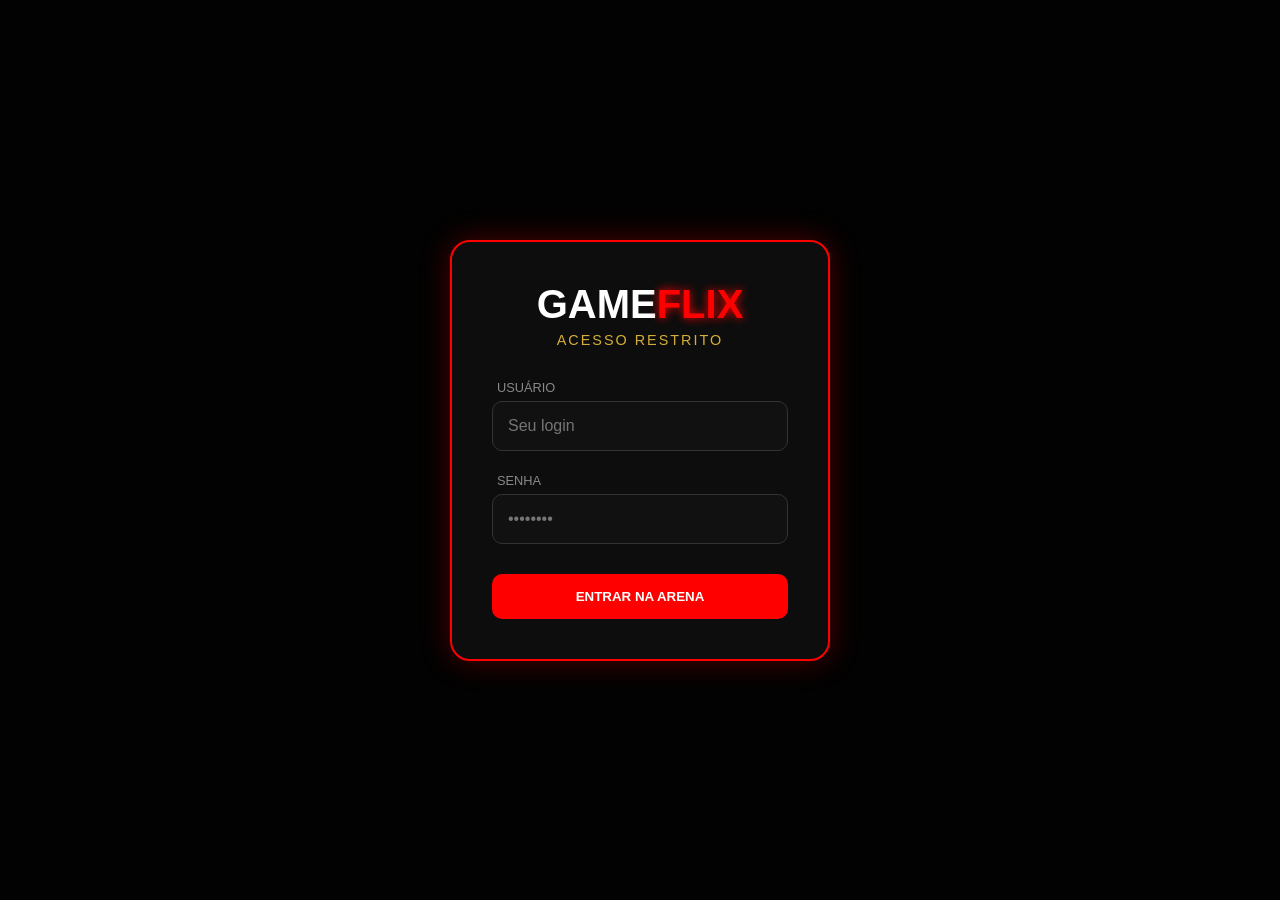
==== commit 4ab5d6c4: "Rename login.html to index.html" ====
--- a/index.html
+++ b/index.html
@@ -3,168 +3,97 @@
 <head>
     <meta charset="UTF-8">
     <meta name="viewport" content="width=device-width, initial-scale=1.0">
-    <title>GAMEFLIX BINGO | PRO SELECTION</title>
+    <title>GAMEFLIX | LOGIN</title>
     <style>
-        :root {
-            --bg-dark: #020202;
-            --neon-red: #ff0000;
-            --gold: #d4af37;
-            --white: #ffffff;
+        :root { --bg-dark: #020202; --neon-red: #ff0000; --gold: #d4af37; --white: #ffffff; }
+        * { margin: 0; padding: 0; box-sizing: border-box; font-family: 'Poppins', sans-serif; }
+        
+        body { background-color: var(--bg-dark); height: 100vh; display: flex; align-items: center; justify-content: center; overflow: hidden; }
+
+        #bg-image { 
+            position: absolute; top: 0; left: 0; width: 100%; height: 100%; z-index: -1; 
+            background-image: url('https://casinoespana.club/wp-content/uploads/2024/02/bonos_de_bingo_banner.webp'); 
+            background-size: cover; background-position: center; filter: blur(15px) brightness(0.2); 
         }
 
-        * { margin: 0; padding: 0; box-sizing: border-box; font-family: 'Poppins', sans-serif; }
-
-        body {
-            background-color: var(--bg-dark);
-            height: 100vh;
-            display: flex;
-            flex-direction: column;
-            overflow: hidden;
-        }
-
-        #bg-image {
-            position: absolute;
-            top: 0; left: 0; width: 100%; height: 100%;
-            z-index: -1;
-            background-size: cover;
-            background-position: center;
-            background-image: url('https://casinoespana.club/wp-content/uploads/2024/02/bonos_de_bingo_banner.webp'); 
-            filter: blur(12px) brightness(0.3);
-        }
-
-        #lobby {
-            flex-grow: 1;
-            display: flex;
-            flex-direction: column;
-            align-items: center;
-            justify-content: center;
+        .login-card {
+            background: rgba(15, 15, 15, 0.9);
+            padding: 40px;
+            border-radius: 20px;
+            border: 2px solid var(--neon-red);
+            box-shadow: 0 0 30px rgba(255, 0, 0, 0.3);
+            width: 90%;
+            max-width: 380px;
             text-align: center;
         }
 
-        .hero-title { font-size: 4rem; font-weight: 900; margin-bottom: 40px; color: var(--white); }
-        .hero-title span { color: var(--neon-red); text-shadow: 0 0 15px var(--neon-red); }
+        h1 { font-size: 2.5rem; color: white; margin-bottom: 5px; }
+        h1 span { color: var(--neon-red); text-shadow: 0 0 10px var(--neon-red); }
+        .subtitle { color: var(--gold); font-size: 0.9rem; margin-bottom: 30px; letter-spacing: 2px; text-transform: uppercase; }
 
-        .selection-container {
-            display: flex;
-            gap: 20px; /* Reduzi um pouco o espaço para caber as 4 opções na tela */
-            justify-content: center;
-            flex-wrap: wrap;
+        .input-group { margin-bottom: 20px; text-align: left; }
+        label { color: #888; font-size: 0.8rem; margin-left: 5px; }
+        
+        input {
+            width: 100%;
+            padding: 15px;
+            background: #111;
+            border: 1px solid #333;
+            border-radius: 10px;
+            color: white;
+            font-size: 1rem;
+            margin-top: 5px;
+            transition: 0.3s;
         }
+        input:focus { border-color: var(--gold); outline: none; box-shadow: 0 0 10px rgba(212, 175, 55, 0.2); }
 
-        .card-option {
-            background: rgba(15, 15, 15, 0.9);
-            border: 2px solid #333;
-            border-radius: 20px;
-            padding: 20px;
-            width: 220px; /* Ajuste leve na largura para melhor encaixe */
+        .btn-login {
+            width: 100%;
+            padding: 15px;
+            background: var(--neon-red);
+            color: white;
+            border: none;
+            border-radius: 10px;
+            font-weight: 900;
+            text-transform: uppercase;
             cursor: pointer;
-            transition: all 0.4s cubic-bezier(0.175, 0.885, 0.32, 1.275);
-            display: flex;
-            flex-direction: column;
-            align-items: center;
-            gap: 15px;
+            transition: 0.4s;
+            margin-top: 10px;
         }
-
-        .card-img-wrapper {
-            width: 100%;
-            height: 230px;
-            border-radius: 12px;
-            overflow: hidden;
-            border: 1px solid var(--gold);
-            box-shadow: 0 0 15px rgba(212, 175, 55, 0.2);
-        }
-
-        .card-img-wrapper img {
-            width: 100%;
-            height: 100%;
-            object-fit: cover;
-            transition: transform 0.5s ease;
-        }
-
-        .card-option:hover {
-            border-color: var(--neon-red);
-            transform: translateY(-12px);
-            box-shadow: 0 0 35px rgba(255, 0, 0, 0.5);
-            background: rgba(30, 0, 0, 0.4);
-        }
-
-        .card-option:hover img {
-            transform: scale(1.1);
-        }
-
-        .card-label {
-            font-size: 1.2rem;
-            font-weight: 800;
-            color: var(--white);
-            text-transform: uppercase;
-            letter-spacing: 1px;
-        }
-
-        .card-sublabel {
-            font-size: 0.75rem;
-            color: var(--gold);
-            text-transform: uppercase;
-        }
-
-        footer { text-align: center; padding: 15px; background: #000; font-size: 12px; color: #444; border-top: 1px solid #111; }
-        footer b { color: var(--gold); }
+        .btn-login:hover { transform: translateY(-3px); box-shadow: 0 5px 20px rgba(255, 0, 0, 0.4); }
     </style>
 </head>
 <body>
-
     <div id="bg-image"></div>
-
-    <div id="lobby">
-        <h1 class="hero-title">DIONATAN<span>GAY</span> BINGO</h1>
+    <div class="login-card">
+        <h1>GAME<span>FLIX</span></h1>
+        <p class="subtitle">Acesso Restrito</p>
         
-        <div class="selection-container">
-            <div class="card-option" onclick="startGame(1)">
-                <div class="card-img-wrapper">
-                    <img src="https://res.cloudinary.com/dlt1gqwnc/image/upload/v1776731709/ChatGPT_Image_20_de_abr._de_2026_21_28_36_psllzv.png" alt="1 Cartela">
-                </div>
-                <div>
-                    <div class="card-label">1 Cartela</div>
-                    <div class="card-sublabel">Iniciante</div>
-                </div>
-            </div>
-
-            <div class="card-option" onclick="startGame(2)">
-                <div class="card-img-wrapper">
-                    <img src="https://res.cloudinary.com/dlt1gqwnc/image/upload/v1776731702/ChatGPT_Image_20_de_abr._de_2026_21_31_03_kbenai.png" alt="2 Cartelas">
-                </div>
-                <div>
-                    <div class="card-label">2 Cartelas</div>
-                    <div class="card-sublabel">Avançado</div>
-                </div>
-            </div>
-
-            <div class="card-option" onclick="startGame(3)">
-                <div class="card-img-wrapper">
-                    <img src="https://res.cloudinary.com/dlt1gqwnc/image/upload/v1776731713/ChatGPT_Image_20_de_abr._de_2026_21_28_36_-_Copia_2_lxl5xh.png" alt="3 Cartelas">
-                </div>
-                <div>
-                    <div class="card-label">3 Cartelas</div>
-                    <div class="card-sublabel">Modo Tubarão</div>
-                </div>
-            </div>
-
-            <div class="card-option" onclick="startGame(4)">
-                <div class="card-img-wrapper">
-                    <img src="https://res.cloudinary.com/dlt1gqwnc/image/upload/v1776731704/ChatGPT_Image_20_de_abr._de_2026_21_26_35_bmgshy.png" alt="4 Cartelas">
-                </div>
-                <div>
-                    <div class="card-label">4 Cartelas</div>
-                    <div class="card-sublabel">Modo Lenda</div>
-                </div>
-            </div>
+        <div class="input-group">
+            <label>USUÁRIO</label>
+            <input type="text" id="user" placeholder="Seu login">
         </div>
+        
+        <div class="input-group">
+            <label>SENHA</label>
+            <input type="password" id="pass" placeholder="••••••••">
+        </div>
+        
+        <button class="btn-login" onclick="handleLogin()">Entrar na Arena</button>
     </div>
 
-    <footer>Desenvolvido por <b>Yan Ferreira - GAMEFLIX</b> &copy; 2026.</footer>
+    <script>
+        function handleLogin() {
+            const user = document.getElementById('user').value;
+            const pass = document.getElementById('pass').value;
 
-    <script>
-        function startGame(num) {
-            alert("Iniciando arena para " + num + " cartelas...");
+            if(user === "admin" && pass === "123") { // Exemplo simples de senha
+                window.location.href = "lobby.html";
+            } else if (user === "" || pass === "") {
+                alert("Preencha todos os campos!");
+            } else {
+                alert("Usuário ou senha incorretos!");
+            }
         }
     </script>
 </body>
